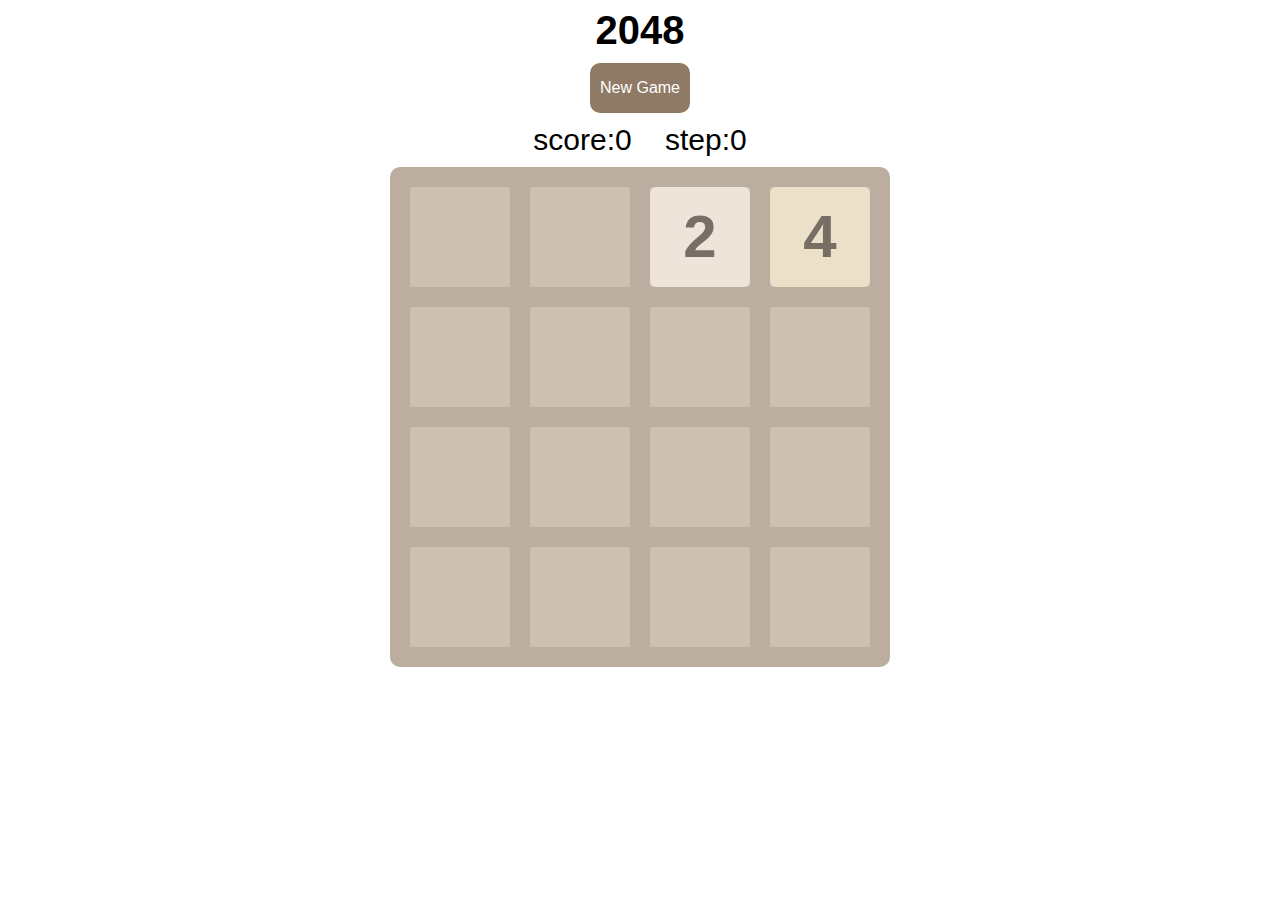
==== 2048/index.html @ 9bd8670a "一点小改变" ====
<!DOCTYPE html >
<html>
<head>
<meta  charset="utf-8" />
 <meta name="viewport" content="width=device-width,height=device-height,initial-scale=1.0, minimum-scale=1.0, maximum-scale=1.0, user-scalable=no"/>

<title>2048-own</title>
<link rel="stylesheet" type="text/css" href="style.css" /></head>

<body> 
<header>
	<h1>2048</h1>
    <a href="javascript:newgame()">New Game</a>
    <p>score:<span id="score">0</span>&nbsp;&nbsp;&nbsp;&nbsp;step:<span id="step">0</span> </p>
</header>
<div id="grid-container">
        <div class="grid-cell" id="grid-cell-0-0"></div>
        <div class="grid-cell" id="grid-cell-0-1"></div>
        <div class="grid-cell" id="grid-cell-0-2"></div>
        <div class="grid-cell" id="grid-cell-0-3"></div>

        <div class="grid-cell" id="grid-cell-1-0"></div>
        <div class="grid-cell" id="grid-cell-1-1"></div>
        <div class="grid-cell" id="grid-cell-1-2"></div>
        <div class="grid-cell" id="grid-cell-1-3"></div>

        <div class="grid-cell" id="grid-cell-2-0"></div>
        <div class="grid-cell" id="grid-cell-2-1"></div>
        <div class="grid-cell" id="grid-cell-2-2"></div>
        <div class="grid-cell" id="grid-cell-2-3"></div>

        <div class="grid-cell" id="grid-cell-3-0"></div>
        <div class="grid-cell" id="grid-cell-3-1"></div>
        <div class="grid-cell" id="grid-cell-3-2"></div>
        <div class="grid-cell" id="grid-cell-3-3"></div>
    </div>
 <script type="text/javascript" src="js/jquery.js"></script>
 <script src="js/support.js"></script>
 <script src="js/showAnimation.js"></script>
<script src="js/main.js"></script>
</body>
</html>
---- 2048/style.css ----
@charset "utf-8";
/* CSS Document */
*{}
header{
	width:100%;
	margin:0 auto;
	text-align:center;
	}
header h1{
	margin:0 auto;
	font-family:Arial, Helvetica, sans-serif;
	font-weight:bold;
	font-size:40px;
	}
header a{
	display:block;
	width:100px;
	height:50px;
	margin:10px auto;
	background:#8f7a66;
	font-family:Arial, Helvetica, sans-serif;
	border-radius:10px;
	color:white;
	text-decoration:none;
	line-height:50px;
	}
header a:hover{
	background:#9f8b77;
	}
header p{
	font-family:Arial, Helvetica, sans-serif;
	font-size:30px;
	margin:10px auto;
	}

#grid-container{
	width:500px;
	height:500px;
	background:#bbada0;
	margin:10px auto;
	border-radius:10px;
	position:relative;
	}
#grid-container .grid-cell{
	
	width:100px;
	height:100px;
	background:#ccc0b3;
	border-radius:10px;
	position:absolute;
	z-index:0;}
.number-cell{
    border-radius: 6px;

    font-family: Arial;
    font-weight:bold;
    font-size:60px;
    line-height:100px;
    text-align:center;

    position:absolute;
	z-index:1;
}
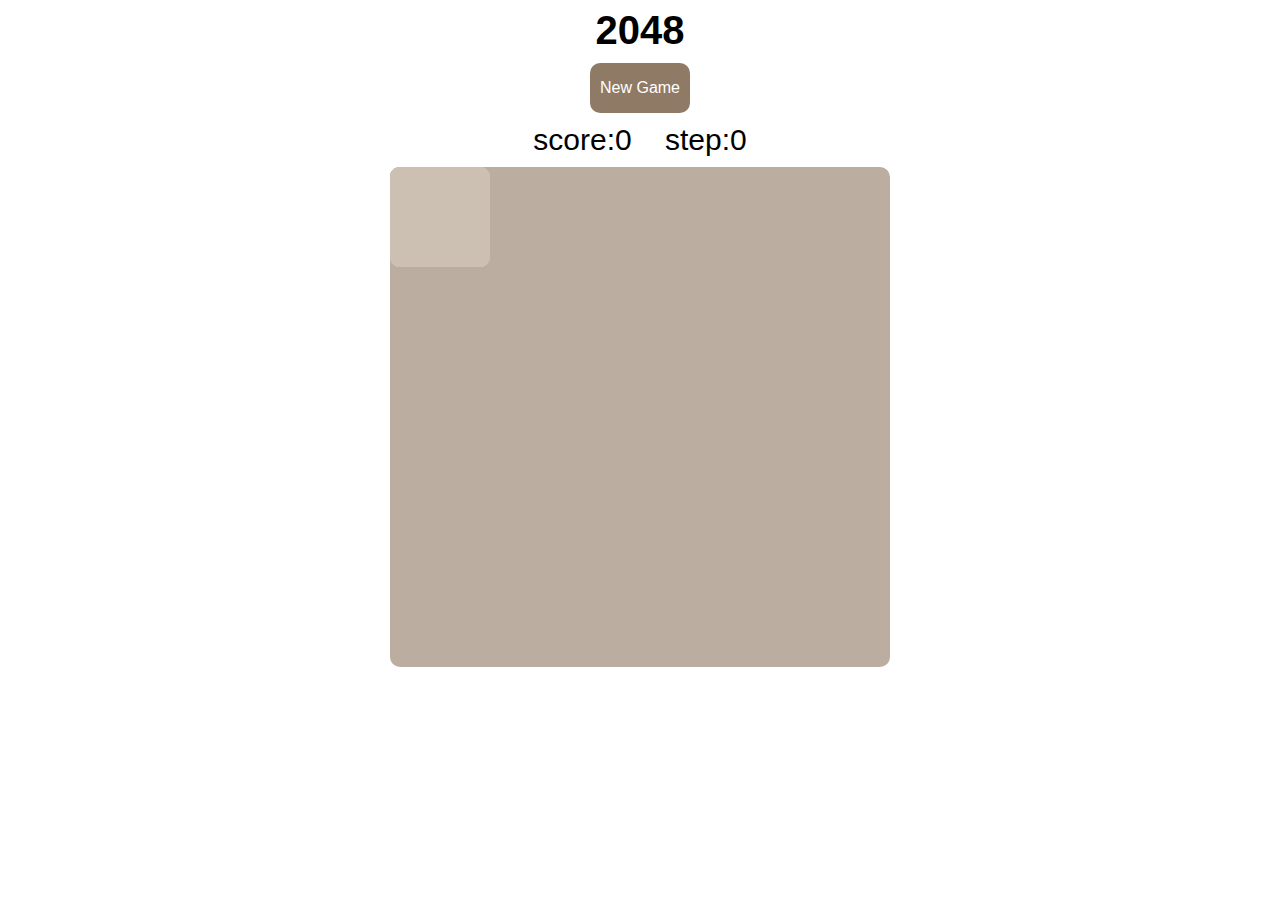
==== commit 79b5b737: "..." ====
--- a/2048/index.html
+++ b/2048/index.html
@@ -34,7 +34,7 @@
         <div class="grid-cell" id="grid-cell-3-2"></div>
         <div class="grid-cell" id="grid-cell-3-3"></div>
     </div>
- <script type="text/javascript" src="js/jquery.js"></script>
+ <script type="text/javascript" src="http://libs.baidu.com/jquery/1.9.0/jquery.min.js"></script>
  <script src="js/support.js"></script>
  <script src="js/showAnimation.js"></script>
 <script src="js/main.js"></script>
--- a/2048/style.css
+++ b/2048/style.css
@@ -1,17 +1,17 @@
 @charset "utf-8";
 /* CSS Document */
-*{}
+
 header{
 	width:100%;
 	margin:0 auto;
 	text-align:center;
-	}
+}
 header h1{
 	margin:0 auto;
 	font-family:Arial, Helvetica, sans-serif;
 	font-weight:bold;
 	font-size:40px;
-	}
+}
 header a{
 	display:block;
 	width:100px;
@@ -23,15 +23,15 @@
 	color:white;
 	text-decoration:none;
 	line-height:50px;
-	}
+}
 header a:hover{
 	background:#9f8b77;
-	}
+}
 header p{
 	font-family:Arial, Helvetica, sans-serif;
 	font-size:30px;
 	margin:10px auto;
-	}
+}
 
 #grid-container{
 	width:500px;
@@ -40,24 +40,22 @@
 	margin:10px auto;
 	border-radius:10px;
 	position:relative;
-	}
-#grid-container .grid-cell{
-	
+}
+#grid-container .grid-cell{	
 	width:100px;
 	height:100px;
 	background:#ccc0b3;
 	border-radius:10px;
 	position:absolute;
-	z-index:0;}
+	z-index:0;
+}
 .number-cell{
     border-radius: 6px;
-
     font-family: Arial;
     font-weight:bold;
     font-size:60px;
     line-height:100px;
     text-align:center;
-
     position:absolute;
 	z-index:1;
 }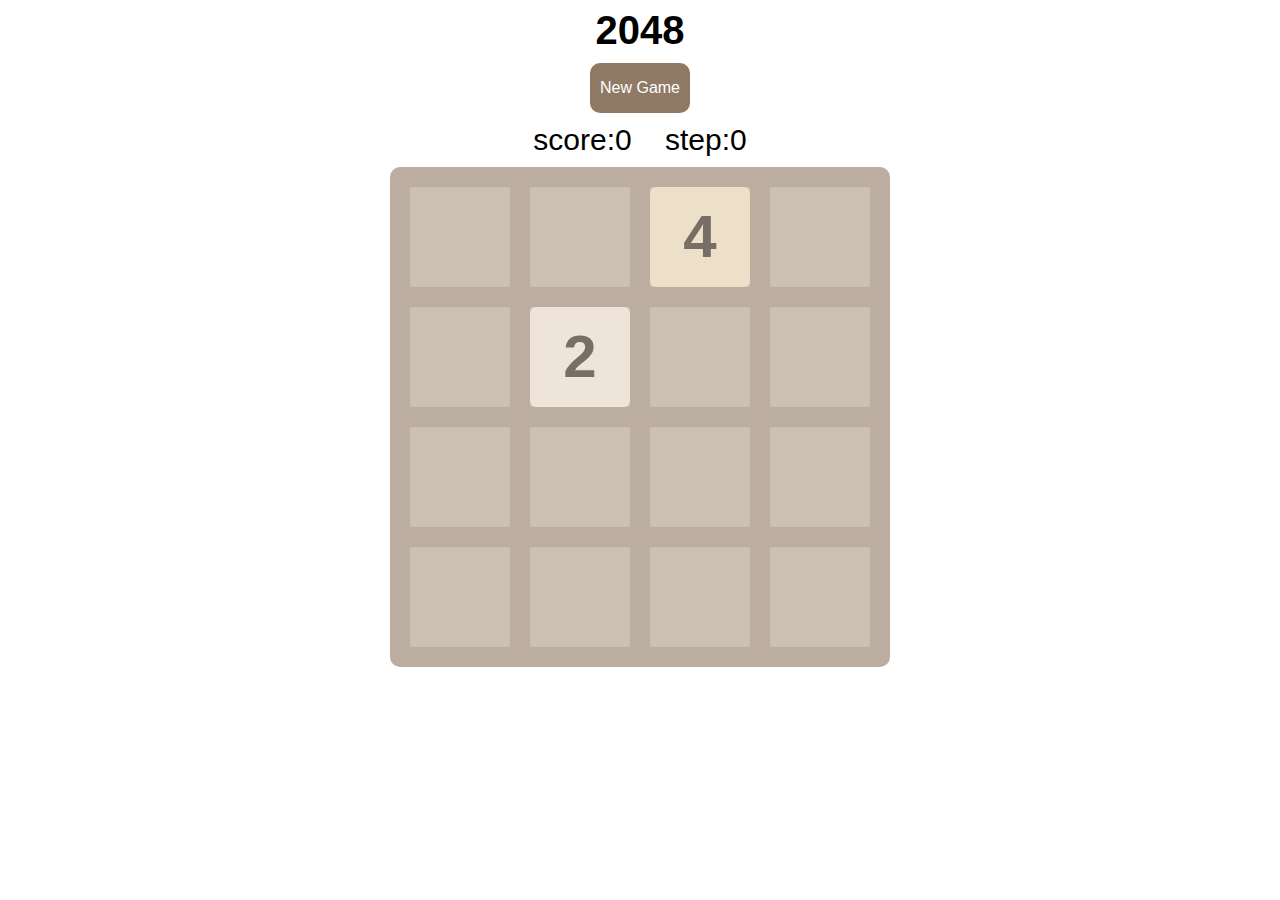
==== commit 9a82dcb3: "..." ====
--- a/2048/index.html
+++ b/2048/index.html
@@ -34,7 +34,7 @@
         <div class="grid-cell" id="grid-cell-3-2"></div>
         <div class="grid-cell" id="grid-cell-3-3"></div>
     </div>
- <script type="text/javascript" src="http://libs.baidu.com/jquery/1.9.0/jquery.min.js"></script>
+ <script type="text/javascript" src="js/jquery.js"></script>
  <script src="js/support.js"></script>
  <script src="js/showAnimation.js"></script>
 <script src="js/main.js"></script>
